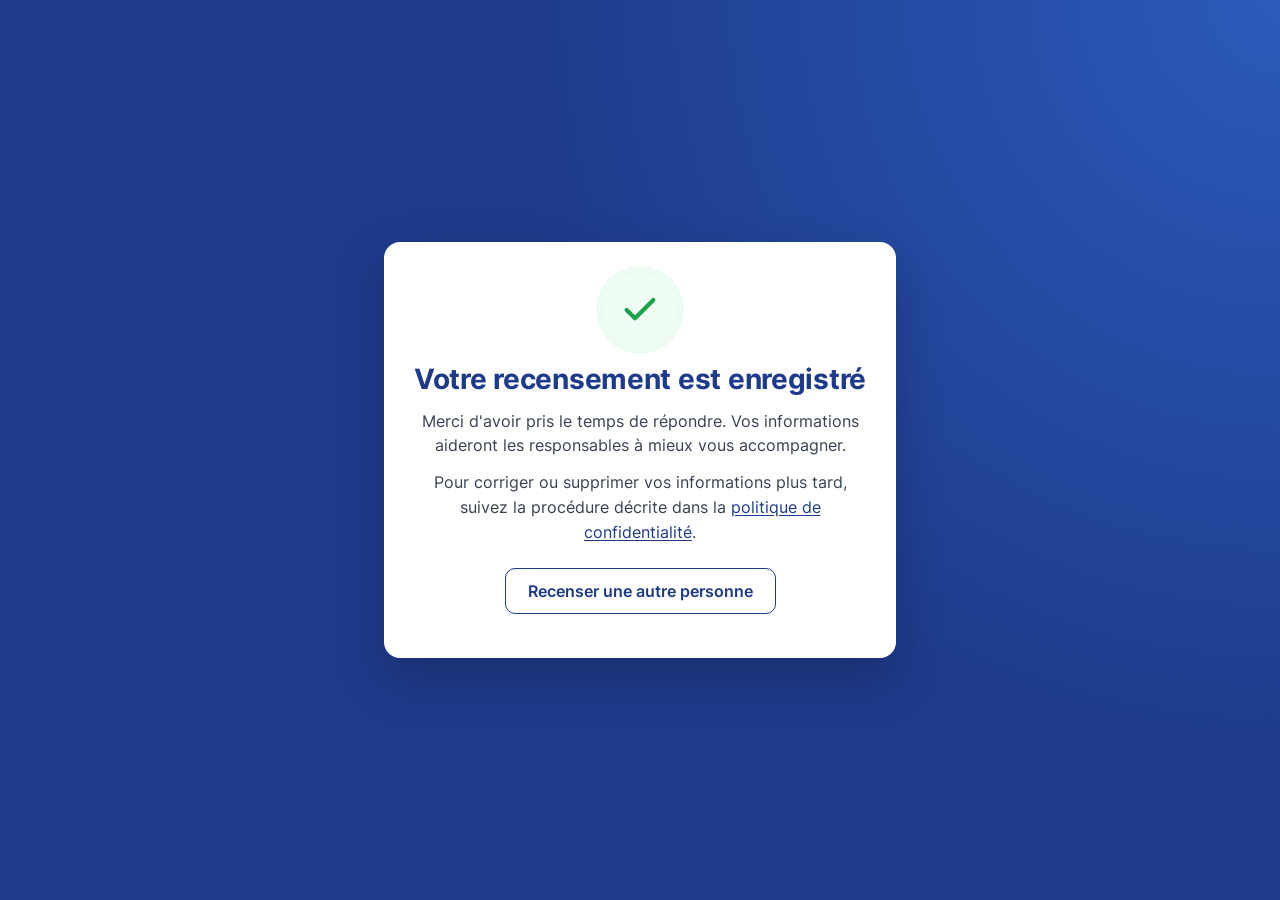
==== merci.html @ 7fbf0895 "first commit" ====
<!DOCTYPE html>
<html lang="fr">
<head>
  <meta charset="utf-8">
  <meta name="viewport" content="width=device-width, initial-scale=1">
  <title>Recensement envoyé</title>
  <meta name="robots" content="noindex">
  <meta name="theme-color" content="#1E3A8A">
  <meta name="referrer" content="no-referrer">
  <link rel="icon" href="assets/img/favicon.svg" type="image/svg+xml">
  <link rel="stylesheet" href="assets/css/base.css">
  <link rel="stylesheet" href="assets/css/form.css">
</head>
<body class="page-simple">
  <main class="simple-card" id="contenu">
    <div class="simple-card__icon simple-card__icon--success" aria-hidden="true">
      <svg viewBox="0 0 24 24" width="40" height="40" fill="none" stroke="currentColor" stroke-width="2.5" stroke-linecap="round" stroke-linejoin="round"><path d="M20 6 9 17l-5-5"/></svg>
    </div>
    <h1 class="simple-card__title">Votre recensement est enregistré</h1>
    <p>Merci d'avoir pris le temps de répondre. Vos informations aideront les responsables à mieux vous accompagner.</p>
    <p>Pour corriger ou supprimer vos informations plus tard, suivez la procédure décrite dans la <a href="confidentialite.html">politique de confidentialité</a>.</p>
    <p class="simple-card__actions">
      <a class="btn btn--outline" href="index.html">Recenser une autre personne</a>
    </p>
  </main>
</body>
</html>
---- assets/css/base.css ----
/* ==========================================================================
   public/assets/css/base.css
   Fondations communes au formulaire public et à l'administration.
   ========================================================================== */

/* ---------- Police Inter auto-hébergée (licence SIL OFL, voir fonts/OFL-LICENSE.txt) ---------- */
@font-face {
  font-family: "Inter";
  font-style: normal;
  font-weight: 400;
  font-display: swap;
  src: url("../fonts/inter-latin-400.woff2") format("woff2");
}
@font-face {
  font-family: "Inter";
  font-style: normal;
  font-weight: 500;
  font-display: swap;
  src: url("../fonts/inter-latin-500.woff2") format("woff2");
}
@font-face {
  font-family: "Inter";
  font-style: normal;
  font-weight: 600;
  font-display: swap;
  src: url("../fonts/inter-latin-600.woff2") format("woff2");
}
@font-face {
  font-family: "Inter";
  font-style: normal;
  font-weight: 700;
  font-display: swap;
  src: url("../fonts/inter-latin-700.woff2") format("woff2");
}

/* ---------- Jetons de design ---------- */
:root {
  /* Couleurs imposées par le cahier des charges */
  --blue-900: #1E3A8A;
  --blue-500: #3B82F6;
  --green-500: #22C55E;
  --white: #FFFFFF;
  --gray-100: #F3F4F6;

  /* Couleurs dérivées */
  --blue-950: #172E6E;
  --blue-50: #EFF6FF;
  --blue-100: #DBEAFE;
  --green-600: #16A34A;
  --green-700: #15803D;
  --green-50: #F0FDF4;
  --gray-50: #F9FAFB;
  --gray-200: #E5E7EB;
  --gray-300: #D1D5DB;
  --gray-400: #9CA3AF;
  --gray-500: #6B7280;
  --gray-600: #4B5563;
  --gray-700: #374151;
  --gray-900: #111827;
  --red-600: #DC2626;
  --red-700: #B91C1C;
  --red-50: #FEF2F2;
  --amber-700: #B45309;
  --amber-50: #FFFBEB;

  /* Rôles */
  --color-text: var(--gray-900);
  --color-text-muted: var(--gray-600);
  --color-border: var(--gray-300);
  --color-bg: var(--gray-100);
  --color-surface: var(--white);
  --color-primary: var(--blue-900);
  --color-accent: var(--blue-500);
  --color-success: var(--green-500);
  --color-error: var(--red-600);
  --focus-ring: 0 0 0 3px var(--white), 0 0 0 5px var(--blue-500);

  /* Typographie (échelle 1,2) */
  --font: "Inter", system-ui, -apple-system, "Segoe UI", Roboto, Arial, sans-serif;
  --fs-xs: 0.8125rem;
  --fs-sm: 0.875rem;
  --fs-base: 1rem;
  --fs-md: 1.125rem;
  --fs-lg: 1.375rem;
  --fs-xl: 1.75rem;
  --fs-2xl: clamp(1.75rem, 1.2rem + 2.4vw, 2.5rem);

  /* Espacements */
  --sp-1: 0.25rem;
  --sp-2: 0.5rem;
  --sp-3: 0.75rem;
  --sp-4: 1rem;
  --sp-5: 1.5rem;
  --sp-6: 2rem;
  --sp-7: 3rem;

  /* Formes */
  --radius-sm: 6px;
  --radius: 10px;
  --radius-lg: 16px;
  --shadow-card: 0 1px 2px rgba(30, 58, 138, 0.06), 0 8px 24px rgba(30, 58, 138, 0.08);
  --control-h: 2.875rem;
}

/* ---------- Réinitialisation ---------- */
*,
*::before,
*::after {
  box-sizing: border-box;
}

html {
  -webkit-text-size-adjust: 100%;
  text-size-adjust: 100%;
  scroll-behavior: smooth;
}

body {
  margin: 0;
  min-height: 100vh;
  font-family: var(--font);
  font-size: var(--fs-base);
  line-height: 1.55;
  color: var(--color-text);
  background: var(--color-bg);
  -webkit-font-smoothing: antialiased;
  font-feature-settings: "cv11", "ss01";
}

h1, h2, h3, h4, p, ul, ol, dl, dd, figure, fieldset {
  margin: 0;
}

h1, h2, h3, h4 {
  line-height: 1.25;
  font-weight: 700;
  letter-spacing: -0.01em;
}

ul, ol {
  padding-left: 1.25rem;
}

img, svg {
  display: block;
  max-width: 100%;
}

button, input, select, textarea {
  font: inherit;
  color: inherit;
}

fieldset {
  border: 0;
  padding: 0;
  min-width: 0;
}

legend {
  padding: 0;
}

a {
  color: var(--blue-900);
  text-underline-offset: 0.15em;
}

a:hover {
  color: var(--blue-500);
}

/* L'attribut hidden doit toujours l'emporter sur les display des classes */
[hidden] {
  display: none !important;
}

/* ---------- Accessibilité ---------- */
:focus-visible {
  outline: none;
  box-shadow: var(--focus-ring);
  border-radius: var(--radius-sm);
}

.sr-only {
  position: absolute !important;
  width: 1px;
  height: 1px;
  padding: 0;
  margin: -1px;
  overflow: hidden;
  clip: rect(0, 0, 0, 0);
  white-space: nowrap;
  border: 0;
}

.skip-link {
  position: absolute;
  left: var(--sp-4);
  top: -100px;
  z-index: 1000;
  padding: var(--sp-2) var(--sp-4);
  background: var(--white);
  color: var(--blue-900);
  font-weight: 600;
  border-radius: var(--radius-sm);
  box-shadow: var(--shadow-card);
}

.skip-link:focus {
  top: var(--sp-4);
}

/* Champ piège anti-robot : hors écran, jamais affiché */
.hp {
  position: absolute !important;
  left: -10000px;
  width: 1px;
  height: 1px;
  overflow: hidden;
}

/* ---------- Champs de formulaire ---------- */
.field {
  display: flex;
  flex-direction: column;
  gap: var(--sp-2);
  margin-bottom: var(--sp-5);
}

.field > label,
.field > legend,
.field--choices > legend {
  font-weight: 600;
  font-size: var(--fs-base);
  color: var(--gray-900);
}

.field--choices > legend {
  margin-bottom: var(--sp-3);
}

.field--inline {
  flex-direction: row;
  align-items: center;
  gap: var(--sp-2);
  margin-bottom: 0;
}

.field--inline > label {
  font-weight: 500;
  font-size: var(--fs-sm);
  white-space: nowrap;
}

.req {
  color: var(--red-600);
  font-weight: 700;
}

.optional {
  color: var(--color-text-muted);
  font-weight: 400;
  font-size: var(--fs-sm);
}

.hint {
  font-size: var(--fs-sm);
  color: var(--color-text-muted);
}

input[type="text"],
input[type="email"],
input[type="tel"],
input[type="date"],
input[type="search"],
input[type="password"],
input[type="number"],
select,
textarea {
  width: 100%;
  min-height: var(--control-h);
  padding: 0.625rem 0.875rem;
  background: var(--white);
  border: 1.5px solid var(--color-border);
  border-radius: var(--radius);
  font-size: var(--fs-base); /* 16px : évite le zoom automatique sur iOS */
  line-height: 1.4;
  transition: border-color 0.15s ease, box-shadow 0.15s ease;
  appearance: none;
  -webkit-appearance: none;
}

select {
  padding-right: 2.5rem;
  background-image: url("data:image/svg+xml,%3Csvg xmlns='http://www.w3.org/2000/svg' viewBox='0 0 20 20' fill='%234B5563'%3E%3Cpath d='M5.3 7.3a1 1 0 0 1 1.4 0L10 10.6l3.3-3.3a1 1 0 1 1 1.4 1.4l-4 4a1 1 0 0 1-1.4 0l-4-4a1 1 0 0 1 0-1.4z'/%3E%3C/svg%3E");
  background-repeat: no-repeat;
  background-position: right 0.75rem center;
  background-size: 1.25rem;
}

input::placeholder {
  color: var(--gray-400);
}

input:hover,
select:hover,
textarea:hover {
  border-color: var(--gray-400);
}

input:focus,
select:focus,
textarea:focus {
  outline: none;
  border-color: var(--blue-500);
  box-shadow: 0 0 0 3px rgba(59, 130, 246, 0.25);
}

input:disabled,
select:disabled {
  background-color: var(--gray-100);
  color: var(--gray-500);
  cursor: not-allowed;
}

/* États d'erreur appliqués par le JavaScript */
[aria-invalid="true"] {
  border-color: var(--red-600) !important;
  background-color: var(--red-50);
}

[aria-invalid="true"]:focus {
  box-shadow: 0 0 0 3px rgba(220, 38, 38, 0.2) !important;
}

.field-error {
  display: flex;
  align-items: flex-start;
  gap: var(--sp-2);
  font-size: var(--fs-sm);
  font-weight: 500;
  color: var(--red-700);
}

.field-error::before {
  content: "!";
  flex: none;
  display: inline-grid;
  place-items: center;
  width: 1.125rem;
  height: 1.125rem;
  margin-top: 0.1rem;
  border-radius: 50%;
  background: var(--red-600);
  color: var(--white);
  font-size: 0.75rem;
  font-weight: 700;
}

.field--choices.has-error .choice {
  border-color: var(--red-600);
}

/* Cases à cocher */
.checkbox {
  display: flex;
  align-items: flex-start;
  gap: var(--sp-3);
  cursor: pointer;
  font-weight: 400;
  line-height: 1.5;
}

.checkbox input[type="checkbox"] {
  flex: none;
  width: 1.25rem;
  height: 1.25rem;
  margin: 0.15rem 0 0;
  accent-color: var(--blue-900);
  cursor: pointer;
}

/* Grilles de champs */
.grid {
  display: grid;
  gap: 0 var(--sp-5);
}

@media (min-width: 640px) {
  .grid--2 {
    grid-template-columns: repeat(2, minmax(0, 1fr));
  }
}

@media (min-width: 640px) {
  .grid--4 {
    grid-template-columns: repeat(2, minmax(0, 1fr));
  }
}

@media (min-width: 1024px) {
  .grid--4 {
    grid-template-columns: repeat(4, minmax(0, 1fr));
  }
}

/* ---------- Boutons ---------- */
.btn {
  display: inline-flex;
  align-items: center;
  justify-content: center;
  gap: var(--sp-2);
  min-height: var(--control-h);
  padding: 0.625rem 1.375rem;
  border: 1.5px solid transparent;
  border-radius: var(--radius);
  font-size: var(--fs-base);
  font-weight: 600;
  line-height: 1.2;
  text-decoration: none;
  cursor: pointer;
  transition: background-color 0.15s ease, border-color 0.15s ease, color 0.15s ease, transform 0.05s ease;
  white-space: nowrap;
}

.btn:active:not(:disabled) {
  transform: translateY(1px);
}

.btn:disabled,
.btn[aria-disabled="true"] {
  opacity: 0.55;
  cursor: not-allowed;
}

.btn--sm {
  min-height: 2.25rem;
  padding: 0.375rem 0.875rem;
  font-size: var(--fs-sm);
}

.btn--block {
  width: 100%;
}

.btn--primary {
  background: var(--blue-900);
  color: var(--white);
}

.btn--primary:hover:not(:disabled) {
  background: var(--blue-950);
  color: var(--white);
}

.btn--success {
  background: var(--green-600);
  color: var(--white);
}

.btn--success:hover:not(:disabled) {
  background: var(--green-700);
  color: var(--white);
}

.btn--outline {
  background: var(--white);
  border-color: var(--blue-900);
  color: var(--blue-900);
}

.btn--outline:hover:not(:disabled) {
  background: var(--blue-50);
  color: var(--blue-900);
}

.btn--ghost {
  background: transparent;
  color: var(--gray-700);
  border-color: var(--gray-300);
}

.btn--ghost:hover:not(:disabled) {
  background: var(--gray-100);
  color: var(--gray-900);
}

.btn--danger {
  background: var(--red-600);
  color: var(--white);
}

.btn--danger:hover:not(:disabled) {
  background: var(--red-700);
  color: var(--white);
}

.btn--danger-ghost {
  background: transparent;
  color: var(--red-700);
  border-color: transparent;
  padding-left: 0;
  padding-right: 0;
}

.btn--danger-ghost:hover:not(:disabled) {
  color: var(--red-600);
  text-decoration: underline;
}

/* Indicateur de chargement dans un bouton */
.spinner {
  display: none;
  width: 1.1rem;
  height: 1.1rem;
  border: 2.5px solid currentColor;
  border-right-color: transparent;
  border-radius: 50%;
  animation: spin 0.7s linear infinite;
}

.spinner--lg {
  display: inline-block;
  width: 2rem;
  height: 2rem;
  border-width: 3px;
  color: var(--blue-900);
}

.btn.is-loading {
  pointer-events: none;
}

.btn.is-loading .spinner,
.panel--center .spinner {
  display: inline-block;
}

@keyframes spin {
  to {
    transform: rotate(360deg);
  }
}

/* ---------- Alertes ---------- */
.alert {
  padding: var(--sp-3) var(--sp-4);
  margin-bottom: var(--sp-5);
  border-radius: var(--radius);
  border-left: 4px solid;
  font-size: var(--fs-sm);
  line-height: 1.5;
}

.alert--info {
  background: var(--blue-50);
  border-color: var(--blue-500);
  color: var(--blue-950);
}

.alert--success {
  background: var(--green-50);
  border-color: var(--green-500);
  color: var(--green-700);
}

.alert--warning {
  background: var(--amber-50);
  border-color: #F59E0B;
  color: var(--amber-700);
}

.alert--error {
  background: var(--red-50);
  border-color: var(--red-600);
  color: var(--red-700);
}

/* Résumé des erreurs en tête d'étape */
.error-summary {
  padding: var(--sp-4) var(--sp-5);
  margin-bottom: var(--sp-5);
  background: var(--red-50);
  border: 1.5px solid var(--red-600);
  border-radius: var(--radius);
}

.error-summary:focus-visible {
  box-shadow: 0 0 0 3px rgba(220, 38, 38, 0.3);
}

.error-summary__title {
  font-size: var(--fs-base);
  color: var(--red-700);
  margin-bottom: var(--sp-2);
}

.error-summary__list {
  font-size: var(--fs-sm);
  display: grid;
  gap: var(--sp-1);
}

.error-summary__list a {
  color: var(--red-700);
  font-weight: 500;
}

/* ---------- Badges ---------- */
.badge {
  display: inline-flex;
  align-items: center;
  gap: var(--sp-1);
  padding: 0.125rem 0.5rem;
  border-radius: 999px;
  font-size: var(--fs-xs);
  font-weight: 600;
  line-height: 1.5;
  background: var(--gray-100);
  color: var(--gray-700);
  white-space: nowrap;
}

.badge--role {
  background: var(--blue-100);
  color: var(--blue-900);
}

.badge--count {
  background: var(--blue-900);
  color: var(--white);
  min-width: 1.375rem;
  justify-content: center;
}

.badge--mineur {
  background: #EDE9FE;
  color: #5B21B6;
}

.badge--doublon {
  background: var(--amber-50);
  color: var(--amber-700);
  border: 1px solid #FCD34D;
}

.badge--success {
  background: var(--green-50);
  color: var(--green-700);
}

/* ---------- Notifications éphémères (créées par le JavaScript) ---------- */
.toast-region {
  position: fixed;
  right: var(--sp-4);
  bottom: var(--sp-4);
  left: var(--sp-4);
  z-index: 900;
  display: grid;
  justify-items: end;
  gap: var(--sp-2);
  pointer-events: none;
}

.toast {
  max-width: 26rem;
  padding: var(--sp-3) var(--sp-4);
  border-radius: var(--radius);
  background: var(--gray-900);
  color: var(--white);
  font-size: var(--fs-sm);
  font-weight: 500;
  box-shadow: var(--shadow-card);
  pointer-events: auto;
  animation: toast-in 0.2s ease-out;
}

.toast--success {
  background: var(--green-700);
}

.toast--error {
  background: var(--red-700);
}

@keyframes toast-in {
  from {
    opacity: 0;
    transform: translateY(8px);
  }
}

/* ---------- Pied de page ---------- */
.site-footer {
  padding: var(--sp-6) var(--sp-4);
  text-align: center;
  font-size: var(--fs-sm);
  color: var(--color-text-muted);
}

/* ---------- Mouvement réduit ---------- */
@media (prefers-reduced-motion: reduce) {
  *,
  *::before,
  *::after {
    animation-duration: 0.01ms !important;
    animation-iteration-count: 1 !important;
    transition-duration: 0.01ms !important;
    scroll-behavior: auto !important;
  }
}

/* ---------- Impression ---------- */
@media print {
  body {
    background: var(--white);
  }

  .skip-link,
  .btn,
  .site-footer {
    display: none !important;
  }
}
---- assets/css/form.css ----
/* ==========================================================================
   public/assets/css/form.css
   Formulaire public multi-étapes, page de remerciement, 404, confidentialité.
   ========================================================================== */

/* ---------- En-tête bleu ---------- */
.form-header {
  position: relative;
  padding: var(--sp-6) var(--sp-4) 7rem;
  background-color: var(--blue-900);
  background-image:
    radial-gradient(circle at 100% 0%, rgba(59, 130, 246, 0.45) 0, rgba(59, 130, 246, 0) 45%),
    radial-gradient(circle at 0% 100%, rgba(34, 197, 94, 0.18) 0, rgba(34, 197, 94, 0) 40%);
  color: var(--white);
  overflow: hidden;
}

/* Liseré vert : rappel discret de l'accompagnement et de la croissance */
.form-header::after {
  content: "";
  position: absolute;
  left: 0;
  right: 0;
  bottom: 0;
  height: 4px;
  background: linear-gradient(90deg, var(--green-500) 0 33%, var(--blue-500) 33% 100%);
}

.form-header__inner {
  display: flex;
  align-items: flex-start;
  gap: var(--sp-4);
  max-width: 52rem;
  margin: 0 auto;
}

.form-header__logo {
  flex: none;
  width: 3.5rem;
  height: 3.5rem;
  border-radius: 14px;
  box-shadow: 0 0 0 2px rgba(255, 255, 255, 0.25);
}

.form-header__title {
  font-size: var(--fs-2xl);
  font-weight: 700;
  letter-spacing: -0.02em;
  line-height: 1.15;
  text-wrap: balance;
}

.form-header__subtitle {
  margin-top: var(--sp-3);
  max-width: 40rem;
  font-size: var(--fs-md);
  line-height: 1.5;
  color: rgba(255, 255, 255, 0.86);
  font-style: italic;
}

.form-header--compact {
  padding-bottom: var(--sp-6);
}

.form-header--compact .form-header__inner {
  align-items: center;
}

.form-header--compact .form-header__logo {
  width: 2.5rem;
  height: 2.5rem;
  border-radius: 10px;
}

.form-header--compact .form-header__title {
  font-size: var(--fs-xl);
}

.form-header__home {
  flex: none;
  border-radius: 10px;
}

@media (max-width: 479px) {
  .form-header {
    padding-top: var(--sp-5);
  }

  .form-header__inner {
    flex-direction: column;
    gap: var(--sp-3);
  }

  .form-header--compact .form-header__inner {
    flex-direction: row;
  }

  .form-header__subtitle {
    font-size: var(--fs-base);
  }
}

/* ---------- Zone principale ---------- */
.form-main {
  position: relative;
  max-width: 52rem;
  margin: -5rem auto 0;
  padding: 0 var(--sp-4);
}

.form-main:focus {
  outline: none;
}

/* ---------- Bloc de progression ---------- */
.progress-block {
  padding: var(--sp-5);
  margin-bottom: var(--sp-4);
  background: var(--white);
  border-radius: var(--radius-lg);
  box-shadow: var(--shadow-card);
}

.progress-block__top {
  display: flex;
  justify-content: space-between;
  align-items: baseline;
  gap: var(--sp-3);
  margin-bottom: var(--sp-3);
}

.progress-block__label {
  font-weight: 600;
  color: var(--blue-900);
}

.progress-block__time {
  font-size: var(--fs-sm);
  color: var(--color-text-muted);
  white-space: nowrap;
}

/* Barre native <progress> */
.progress {
  display: block;
  width: 100%;
  height: 0.5rem;
  border: 0;
  border-radius: 999px;
  background: var(--gray-200);
  overflow: hidden;
  appearance: none;
  -webkit-appearance: none;
}

.progress::-webkit-progress-bar {
  background: var(--gray-200);
  border-radius: 999px;
}

.progress::-webkit-progress-value {
  background: linear-gradient(90deg, var(--blue-500), var(--green-500));
  border-radius: 999px;
  transition: width 0.3s ease;
}

.progress::-moz-progress-bar {
  background: linear-gradient(90deg, var(--blue-500), var(--green-500));
  border-radius: 999px;
}

/* Liste des étapes : c'est une vraie séquence, d'où la numérotation */
.steps-nav {
  display: flex;
  gap: var(--sp-2);
  margin-top: var(--sp-4);
  padding: 0;
  list-style: none;
  counter-reset: etape;
}

.steps-nav__item {
  flex: 1 1 0;
  display: flex;
  flex-direction: column;
  align-items: center;
  gap: var(--sp-1);
  min-width: 0;
  font-size: var(--fs-xs);
  font-weight: 500;
  text-align: center;
  color: var(--gray-500);
  counter-increment: etape;
}

.steps-nav__item::before {
  content: counter(etape);
  display: grid;
  place-items: center;
  width: 1.875rem;
  height: 1.875rem;
  border-radius: 50%;
  border: 2px solid var(--gray-300);
  background: var(--white);
  font-size: var(--fs-sm);
  font-weight: 700;
  color: var(--gray-500);
  transition: background-color 0.2s ease, border-color 0.2s ease, color 0.2s ease;
}

.steps-nav__item.is-current {
  color: var(--blue-900);
  font-weight: 600;
}

.steps-nav__item.is-current::before {
  border-color: var(--blue-900);
  background: var(--blue-900);
  color: var(--white);
}

.steps-nav__item.is-done {
  color: var(--gray-700);
}

.steps-nav__item.is-done::before {
  content: "✓";
  border-color: var(--green-500);
  background: var(--green-500);
  color: var(--white);
}

/* Sur petit écran : seuls les numéros, le libellé de l'étape courante est déjà au-dessus */
@media (max-width: 639px) {
  .steps-nav__item {
    font-size: 0;
  }
}

/* ---------- Carte du formulaire ---------- */
.form-card {
  padding: var(--sp-5);
  background: var(--white);
  border-radius: var(--radius-lg);
  box-shadow: var(--shadow-card);
}

@media (min-width: 640px) {
  .form-card {
    padding: var(--sp-6) var(--sp-7);
  }
}

.form-card__legend-req {
  margin-bottom: var(--sp-5);
  font-size: var(--fs-sm);
  color: var(--color-text-muted);
}

.step__title {
  margin-bottom: var(--sp-5);
  padding-bottom: var(--sp-3);
  font-size: var(--fs-xl);
  color: var(--blue-900);
  border-bottom: 2px solid var(--gray-100);
}

.step__title:focus {
  outline: none;
}

.step {
  animation: step-in 0.25s ease-out;
}

@keyframes step-in {
  from {
    opacity: 0;
    transform: translateX(12px);
  }
}

/* ---------- Choix (boutons radio en tuiles) ---------- */
.choices {
  display: flex;
  flex-wrap: wrap;
  gap: var(--sp-2);
}

.choices--grid {
  display: grid;
  grid-template-columns: 1fr;
}

@media (min-width: 480px) {
  .choices--grid {
    grid-template-columns: repeat(2, minmax(0, 1fr));
  }
}

@media (min-width: 768px) {
  .choices--grid {
    grid-template-columns: repeat(3, minmax(0, 1fr));
  }
}

.choice {
  display: flex;
  align-items: center;
  gap: var(--sp-3);
  min-height: var(--control-h);
  padding: 0.625rem 1rem;
  border: 1.5px solid var(--color-border);
  border-radius: var(--radius);
  background: var(--white);
  cursor: pointer;
  font-weight: 500;
  line-height: 1.3;
  transition: border-color 0.15s ease, background-color 0.15s ease;
}

.choices:not(.choices--grid) .choice {
  flex: 1 1 auto;
}

.choice:hover {
  border-color: var(--blue-500);
}

.choice input[type="radio"] {
  flex: none;
  width: 1.125rem;
  height: 1.125rem;
  margin: 0;
  accent-color: var(--blue-900);
  cursor: pointer;
}

.choice:has(input:checked),
.choice.is-checked {
  border-color: var(--blue-900);
  background: var(--blue-50);
  color: var(--blue-900);
  box-shadow: inset 0 0 0 1px var(--blue-900);
}

.choice:has(input:focus-visible) {
  box-shadow: var(--focus-ring);
}

/* ---------- Téléphone : indicatif + numéro ---------- */
.phone {
  display: grid;
  grid-template-columns: minmax(6.5rem, 9.5rem) 1fr;
  gap: var(--sp-2);
}

@media (max-width: 479px) {
  .phone {
    grid-template-columns: 6.5rem 1fr;
  }
}

@media (max-width: 359px) {
  .phone {
    grid-template-columns: 1fr;
  }
}

/* ---------- Sous-sections conditionnelles ---------- */
.subsection {
  margin: 0 0 var(--sp-5);
  padding: var(--sp-5);
  background: var(--gray-50);
  border: 1px solid var(--gray-200);
  border-left: 4px solid var(--blue-500);
  border-radius: var(--radius);
  animation: reveal 0.2s ease-out;
}

.subsection > .field:last-child,
.subsection > .grid:last-child .field {
  margin-bottom: 0;
}

.subsection--highlight {
  background: var(--green-50);
  border-color: #BBF7D0;
  border-left-color: var(--green-500);
}

.subsection__head {
  display: flex;
  justify-content: space-between;
  align-items: baseline;
  flex-wrap: wrap;
  gap: var(--sp-2);
  margin-bottom: var(--sp-4);
}

.subsection__title {
  margin-bottom: var(--sp-4);
  font-size: var(--fs-md);
  color: var(--blue-900);
}

.subsection__head .subsection__title {
  margin-bottom: 0;
}

.subsection__intro {
  margin-bottom: var(--sp-4);
  font-size: var(--fs-sm);
  color: var(--gray-700);
}

@keyframes reveal {
  from {
    opacity: 0;
    transform: translateY(-4px);
  }
}

.counter {
  font-size: var(--fs-sm);
  font-weight: 500;
  color: var(--color-text-muted);
}

.counter.is-max {
  color: var(--amber-700);
}

/* ---------- Enfants ---------- */
.children-list {
  display: grid;
  gap: var(--sp-4);
  margin-bottom: var(--sp-4);
}

.children-list:empty {
  display: none;
}

.child-card {
  position: relative;
  padding: var(--sp-4) var(--sp-4) var(--sp-3);
  background: var(--white);
  border: 1px solid var(--gray-200);
  border-radius: var(--radius);
  animation: reveal 0.2s ease-out;
}

.child-card__title {
  float: left;
  width: 100%;
  margin-bottom: var(--sp-4);
  font-weight: 700;
  font-size: var(--fs-base);
  color: var(--blue-900);
}

.child-card__title + * {
  clear: both;
}

.child-card .field {
  margin-bottom: var(--sp-4);
}

/* ---------- Récapitulatif ---------- */
.recap {
  display: grid;
  gap: var(--sp-4);
  margin-bottom: var(--sp-5);
}

.recap:empty {
  display: none;
}

.recap__section {
  padding: var(--sp-4);
  border: 1px solid var(--gray-200);
  border-radius: var(--radius);
}

.recap__head {
  display: flex;
  justify-content: space-between;
  align-items: center;
  gap: var(--sp-3);
  margin-bottom: var(--sp-3);
}

.recap__title {
  font-size: var(--fs-base);
  color: var(--blue-900);
}

.recap__edit {
  padding: 0;
  border: 0;
  background: none;
  color: var(--blue-500);
  font-size: var(--fs-sm);
  font-weight: 600;
  text-decoration: underline;
  text-underline-offset: 0.15em;
  cursor: pointer;
}

.recap__list {
  display: grid;
  grid-template-columns: 1fr;
  gap: var(--sp-1) var(--sp-4);
  font-size: var(--fs-sm);
}

@media (min-width: 560px) {
  .recap__list {
    grid-template-columns: minmax(9rem, 13rem) 1fr;
  }
}

.recap__list dt {
  color: var(--color-text-muted);
}

.recap__list dd {
  font-weight: 500;
  overflow-wrap: anywhere;
}

@media (max-width: 559px) {
  .recap__list dd {
    margin-bottom: var(--sp-2);
  }
}

/* ---------- Notice de confidentialité ---------- */
.privacy-notice {
  margin-bottom: var(--sp-5);
  padding: var(--sp-5);
  background: var(--blue-50);
  border-radius: var(--radius);
  font-size: var(--fs-sm);
}

.privacy-notice__title {
  margin-bottom: var(--sp-4);
  font-size: var(--fs-md);
  color: var(--blue-900);
}

.privacy-notice__list {
  display: grid;
  gap: var(--sp-1);
  margin-bottom: var(--sp-4);
}

.privacy-notice__list dt {
  font-weight: 700;
  color: var(--blue-950);
}

.privacy-notice__list dd {
  margin-bottom: var(--sp-3);
  color: var(--gray-700);
}

.checkbox--strong {
  padding: var(--sp-4);
  border: 1.5px solid var(--blue-900);
  border-radius: var(--radius);
  font-weight: 600;
  background: var(--white);
}

.checkbox--strong:has(input:checked) {
  background: var(--green-50);
  border-color: var(--green-600);
}

.turnstile {
  min-height: 65px;
}

/* ---------- Navigation entre les étapes ---------- */
.form-nav {
  display: flex;
  justify-content: space-between;
  align-items: center;
  gap: var(--sp-3);
  margin-top: var(--sp-6);
  padding-top: var(--sp-5);
  border-top: 1px solid var(--gray-200);
}

.form-nav > :only-child,
.form-nav #btn-precedent[hidden] + .btn,
.form-nav #btn-precedent[hidden] ~ #btn-envoyer {
  margin-left: auto;
}

/* Sur mobile, les boutons restent à portée de pouce */
@media (max-width: 639px) {
  .form-nav {
    position: sticky;
    bottom: 0;
    z-index: 10;
    margin: var(--sp-5) calc(var(--sp-5) * -1) calc(var(--sp-5) * -1);
    padding: var(--sp-3) var(--sp-5);
    background: rgba(255, 255, 255, 0.96);
    border-radius: 0 0 var(--radius-lg) var(--radius-lg);
    box-shadow: 0 -4px 12px rgba(17, 24, 39, 0.06);
  }

  .form-nav .btn {
    flex: 1 1 0;
    padding-left: var(--sp-3);
    padding-right: var(--sp-3);
  }

  .form-nav .btn--success {
    white-space: normal;
  }
}

/* ---------- Pages simples : merci, 404 ---------- */
.page-simple {
  display: grid;
  place-items: center;
  padding: var(--sp-4);
  background-color: var(--blue-900);
  background-image: radial-gradient(circle at 100% 0%, rgba(59, 130, 246, 0.45) 0, rgba(59, 130, 246, 0) 50%);
}

.simple-card {
  width: 100%;
  max-width: 32rem;
  padding: var(--sp-6) var(--sp-5);
  background: var(--white);
  border-radius: var(--radius-lg);
  box-shadow: 0 20px 50px rgba(0, 0, 0, 0.2);
  text-align: center;
}

.simple-card p {
  margin-bottom: var(--sp-3);
  color: var(--gray-700);
}

.simple-card__icon {
  display: grid;
  place-items: center;
  width: 4.5rem;
  height: 4.5rem;
  margin: 0 auto var(--sp-4);
  border-radius: 50%;
}

.simple-card__icon--success {
  background: var(--green-50);
  color: var(--green-600);
  box-shadow: 0 0 0 8px rgba(34, 197, 94, 0.08);
  animation: pop 0.35s ease-out;
}

@keyframes pop {
  from {
    transform: scale(0.6);
    opacity: 0;
  }
}

.simple-card__code {
  font-size: 4.5rem;
  font-weight: 700;
  line-height: 1;
  letter-spacing: -0.04em;
  color: var(--blue-100);
  -webkit-text-stroke: 2px var(--blue-900);
}

.simple-card__title {
  margin-bottom: var(--sp-3);
  font-size: var(--fs-xl);
  color: var(--blue-900);
}

.simple-card__actions {
  margin-top: var(--sp-5);
}

/* ---------- Politique de confidentialité ---------- */
.doc {
  max-width: 46rem;
  margin: var(--sp-5) auto 0;
  padding: var(--sp-5);
  background: var(--white);
  border-radius: var(--radius-lg);
  box-shadow: var(--shadow-card);
}

@media (min-width: 640px) {
  .doc {
    margin-top: var(--sp-6);
    padding: var(--sp-6) var(--sp-7);
  }
}

.doc:focus {
  outline: none;
}

.doc__meta {
  margin-bottom: var(--sp-5);
  font-size: var(--fs-sm);
  color: var(--color-text-muted);
}

.doc__toc {
  margin-bottom: var(--sp-6);
  padding: var(--sp-4) var(--sp-5);
  background: var(--gray-50);
  border-radius: var(--radius);
}

.doc__toc h2 {
  margin-bottom: var(--sp-2);
  font-size: var(--fs-base);
}

.doc__toc ol {
  display: grid;
  gap: var(--sp-1);
  font-size: var(--fs-sm);
}

@media (min-width: 640px) {
  .doc__toc ol {
    grid-template-columns: repeat(2, minmax(0, 1fr));
    column-gap: var(--sp-5);
  }
}

.doc section {
  margin-bottom: var(--sp-6);
  scroll-margin-top: var(--sp-4);
}

.doc h2 {
  margin-bottom: var(--sp-3);
  font-size: var(--fs-lg);
  color: var(--blue-900);
}

.doc p,
.doc ul,
.doc ol {
  margin-bottom: var(--sp-3);
  color: var(--gray-700);
}

.doc li {
  margin-bottom: var(--sp-1);
}

.doc__back {
  text-align: center;
}

/* ---------- Impression du formulaire ---------- */
@media print {
  .form-header {
    padding-bottom: var(--sp-5);
  }

  .form-main {
    margin-top: 0;
  }

  .progress-block,
  .form-nav,
  .turnstile {
    display: none !important;
  }
}
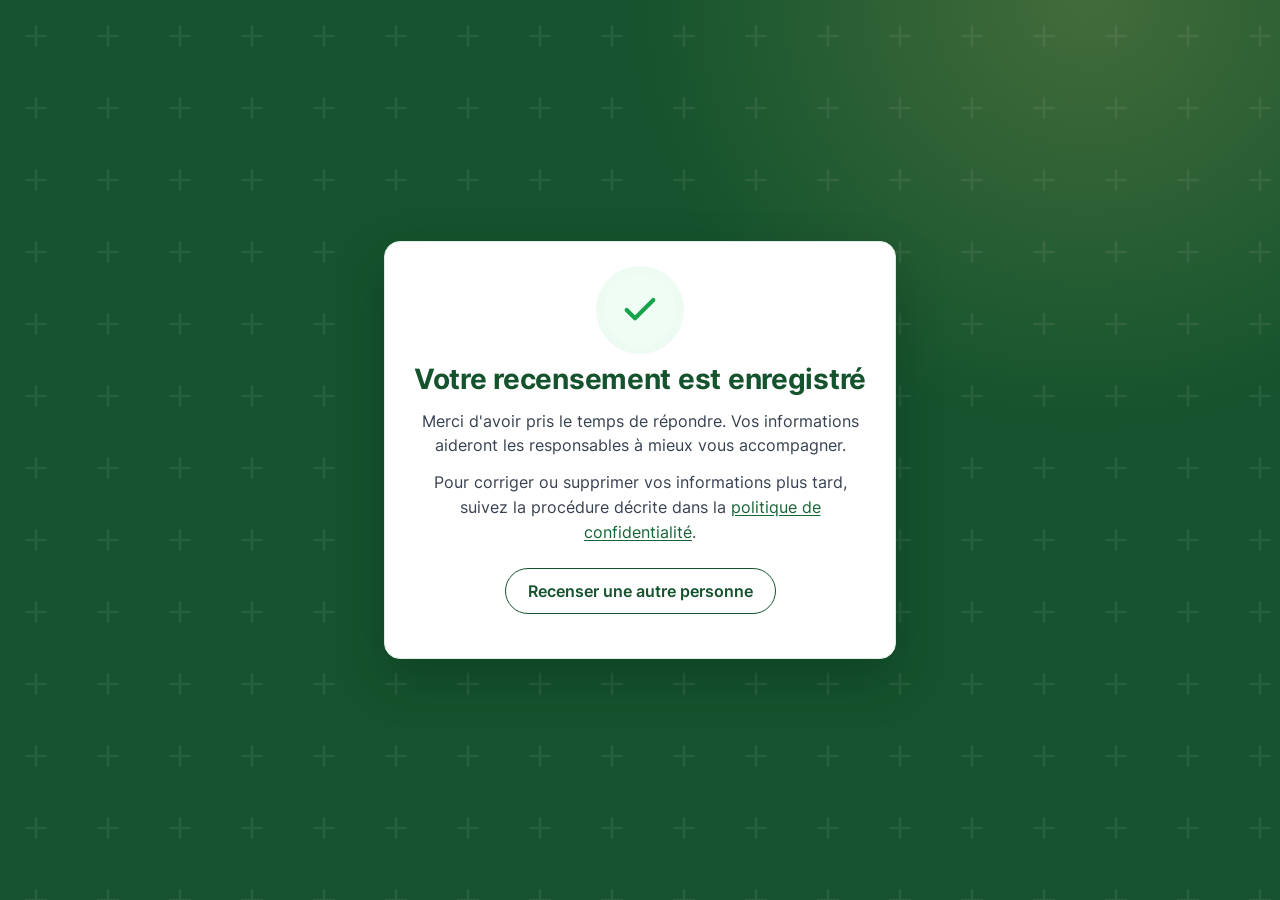
==== commit e09efa56: "Ajout page d'accueil MEJ EBPE + mise à jour des libellés" ====
--- a/merci.html
+++ b/merci.html
@@ -5,9 +5,9 @@
   <meta name="viewport" content="width=device-width, initial-scale=1">
   <title>Recensement envoyé</title>
   <meta name="robots" content="noindex">
-  <meta name="theme-color" content="#1E3A8A">
+  <meta name="theme-color" content="#0F3D22">
   <meta name="referrer" content="no-referrer">
-  <link rel="icon" href="assets/img/favicon.svg" type="image/svg+xml">
+  <link rel="icon" href="logo_cimej.jpg" type="image/svg+xml">
   <link rel="stylesheet" href="assets/css/base.css">
   <link rel="stylesheet" href="assets/css/form.css">
 </head>
--- a/assets/css/base.css
+++ b/assets/css/base.css
@@ -35,17 +35,29 @@
 
 /* ---------- Jetons de design ---------- */
 :root {
-  /* Couleurs imposées par le cahier des charges */
-  --blue-900: #1E3A8A;
-  --blue-500: #3B82F6;
-  --green-500: #22C55E;
+  /* Palette verte & blanche (alignée sur la page d'accueil) */
+  --g900: #0F3D22;
+  --g800: #14532D;
+  --g700: #166534;
+  --g600: #16A34A;
+  --g500: #22C55E;
+  --g200: #BBF7D0;
+  --g100: #DCFCE7;
+  --g50: #F0FDF4;
+  --gold: #E9C46A;
+  --line: #DCEBE1;
   --white: #FFFFFF;
   --gray-100: #F3F4F6;
 
+  /* Alias de compatibilité : les anciens noms --blue-* pointent désormais sur le vert */
+  --blue-900: var(--g800);
+  --blue-500: var(--g600);
+  --green-500: var(--g500);
+
   /* Couleurs dérivées */
-  --blue-950: #172E6E;
-  --blue-50: #EFF6FF;
-  --blue-100: #DBEAFE;
+  --blue-950: var(--g900);
+  --blue-50: var(--g50);
+  --blue-100: var(--g100);
   --green-600: #16A34A;
   --green-700: #15803D;
   --green-50: #F0FDF4;
@@ -67,10 +79,10 @@
   --color-text: var(--gray-900);
   --color-text-muted: var(--gray-600);
   --color-border: var(--gray-300);
-  --color-bg: var(--gray-100);
+  --color-bg: #F7FBF8;
   --color-surface: var(--white);
-  --color-primary: var(--blue-900);
-  --color-accent: var(--blue-500);
+  --color-primary: var(--g700);
+  --color-accent: var(--g600);
   --color-success: var(--green-500);
   --color-error: var(--red-600);
   --focus-ring: 0 0 0 3px var(--white), 0 0 0 5px var(--blue-500);
@@ -98,7 +110,7 @@
   --radius-sm: 6px;
   --radius: 10px;
   --radius-lg: 16px;
-  --shadow-card: 0 1px 2px rgba(30, 58, 138, 0.06), 0 8px 24px rgba(30, 58, 138, 0.08);
+  --shadow-card: 0 1px 2px rgba(20, 83, 45, 0.06), 0 10px 30px rgba(20, 83, 45, 0.10);
   --control-h: 2.875rem;
 }
 
@@ -162,7 +174,7 @@
 }
 
 a {
-  color: var(--blue-900);
+  color: var(--g700);
   text-underline-offset: 0.15em;
 }
 
@@ -314,7 +326,7 @@
 textarea:focus {
   outline: none;
   border-color: var(--blue-500);
-  box-shadow: 0 0 0 3px rgba(59, 130, 246, 0.25);
+  box-shadow: 0 0 0 3px rgba(22, 163, 74, 0.25);
 }
 
 input:disabled,
@@ -414,7 +426,7 @@
   min-height: var(--control-h);
   padding: 0.625rem 1.375rem;
   border: 1.5px solid transparent;
-  border-radius: var(--radius);
+  border-radius: 999px;
   font-size: var(--fs-base);
   font-weight: 600;
   line-height: 1.2;
@@ -445,12 +457,12 @@
 }
 
 .btn--primary {
-  background: var(--blue-900);
+  background: var(--g700);
   color: var(--white);
 }
 
 .btn--primary:hover:not(:disabled) {
-  background: var(--blue-950);
+  background: var(--g800);
   color: var(--white);
 }
 
@@ -554,9 +566,9 @@
 }
 
 .alert--info {
-  background: var(--blue-50);
-  border-color: var(--blue-500);
-  color: var(--blue-950);
+  background: #EFF6FF;
+  border-color: #3B82F6;
+  color: #1E3A8A;
 }
 
 .alert--success {
@@ -696,7 +708,22 @@
   padding: var(--sp-6) var(--sp-4);
   text-align: center;
   font-size: var(--fs-sm);
-  color: var(--color-text-muted);
+  background: var(--g900);
+  color: rgba(255, 255, 255, 0.82);
+}
+
+.site-footer a {
+  color: var(--gold);
+}
+
+.site-footer a:hover {
+  color: var(--white);
+}
+
+.site-footer__copy {
+  margin-top: var(--sp-2);
+  font-size: var(--fs-xs);
+  opacity: 0.7;
 }
 
 /* ---------- Mouvement réduit ---------- */
--- a/assets/css/form.css
+++ b/assets/css/form.css
@@ -7,10 +7,12 @@
 .form-header {
   position: relative;
   padding: var(--sp-6) var(--sp-4) 7rem;
-  background-color: var(--blue-900);
+  background-color: var(--g800);
   background-image:
-    radial-gradient(circle at 100% 0%, rgba(59, 130, 246, 0.45) 0, rgba(59, 130, 246, 0) 45%),
-    radial-gradient(circle at 0% 100%, rgba(34, 197, 94, 0.18) 0, rgba(34, 197, 94, 0) 40%);
+    radial-gradient(60% 80% at 85% 0%, rgba(233, 196, 106, 0.22), transparent 60%),
+    linear-gradient(180deg, rgba(15, 61, 34, 0.45), rgba(20, 83, 45, 0)),
+    url("data:image/svg+xml,%3Csvg xmlns='http://www.w3.org/2000/svg' width='72' height='72'%3E%3Cpath d='M36 26v20M26 36h20' stroke='white' stroke-opacity='.07' stroke-width='2.5' stroke-linecap='round'/%3E%3C/svg%3E");
+  background-size: auto, auto, 72px 72px;
   color: var(--white);
   overflow: hidden;
 }
@@ -23,7 +25,7 @@
   right: 0;
   bottom: 0;
   height: 4px;
-  background: linear-gradient(90deg, var(--green-500) 0 33%, var(--blue-500) 33% 100%);
+  background: linear-gradient(90deg, var(--gold) 0 33%, var(--g500) 33% 100%);
 }
 
 .form-header__inner {
@@ -39,7 +41,7 @@
   width: 3.5rem;
   height: 3.5rem;
   border-radius: 14px;
-  box-shadow: 0 0 0 2px rgba(255, 255, 255, 0.25);
+  box-shadow: 0 0 0 3px rgba(233, 196, 106, 0.8);
 }
 
 .form-header__title {
@@ -160,13 +162,13 @@
 }
 
 .progress::-webkit-progress-value {
-  background: linear-gradient(90deg, var(--blue-500), var(--green-500));
+  background: linear-gradient(90deg, var(--g600), var(--gold));
   border-radius: 999px;
   transition: width 0.3s ease;
 }
 
 .progress::-moz-progress-bar {
-  background: linear-gradient(90deg, var(--blue-500), var(--green-500));
+  background: linear-gradient(90deg, var(--g600), var(--gold));
   border-radius: 999px;
 }
 
@@ -215,9 +217,10 @@
 }
 
 .steps-nav__item.is-current::before {
-  border-color: var(--blue-900);
-  background: var(--blue-900);
+  border-color: var(--g800);
+  background: var(--g800);
   color: var(--white);
+  box-shadow: 0 0 0 4px var(--g100);
 }
 
 .steps-nav__item.is-done {
@@ -386,8 +389,8 @@
 
 .subsection--highlight {
   background: var(--green-50);
-  border-color: #BBF7D0;
-  border-left-color: var(--green-500);
+  border-color: var(--g200);
+  border-left-color: var(--g500);
 }
 
 .subsection__head {
@@ -634,7 +637,10 @@
   place-items: center;
   padding: var(--sp-4);
   background-color: var(--blue-900);
-  background-image: radial-gradient(circle at 100% 0%, rgba(59, 130, 246, 0.45) 0, rgba(59, 130, 246, 0) 50%);
+  background-image:
+    radial-gradient(60% 80% at 85% 0%, rgba(233, 196, 106, 0.22), transparent 60%),
+    url("data:image/svg+xml,%3Csvg xmlns='http://www.w3.org/2000/svg' width='72' height='72'%3E%3Cpath d='M36 26v20M26 36h20' stroke='white' stroke-opacity='.07' stroke-width='2.5' stroke-linecap='round'/%3E%3C/svg%3E");
+  background-size: auto, 72px 72px;
 }
 
 .simple-card {
@@ -788,3 +794,46 @@
     display: none !important;
   }
 }
+
+
+/* ==========================================================================
+   Alignement avec la page d'accueil (vert, blanc, touches dorées)
+   ========================================================================== */
+.progress-block,
+.form-card,
+.doc,
+.simple-card {
+  border: 1px solid var(--line);
+}
+
+.form-card {
+  border-top: 4px solid var(--g700);
+}
+
+.step__title {
+  position: relative;
+  border-bottom-color: var(--line);
+}
+
+.step__title::after {
+  content: "";
+  position: absolute;
+  left: 0;
+  bottom: -2px;
+  width: 48px;
+  height: 3px;
+  border-radius: 2px;
+  background: var(--gold);
+}
+
+.progress-block__label,
+.recap__title,
+.subsection__title,
+.privacy-notice__title {
+  color: var(--g800);
+}
+
+.simple-card__icon--success {
+  background: var(--g50);
+  color: var(--g600);
+}
